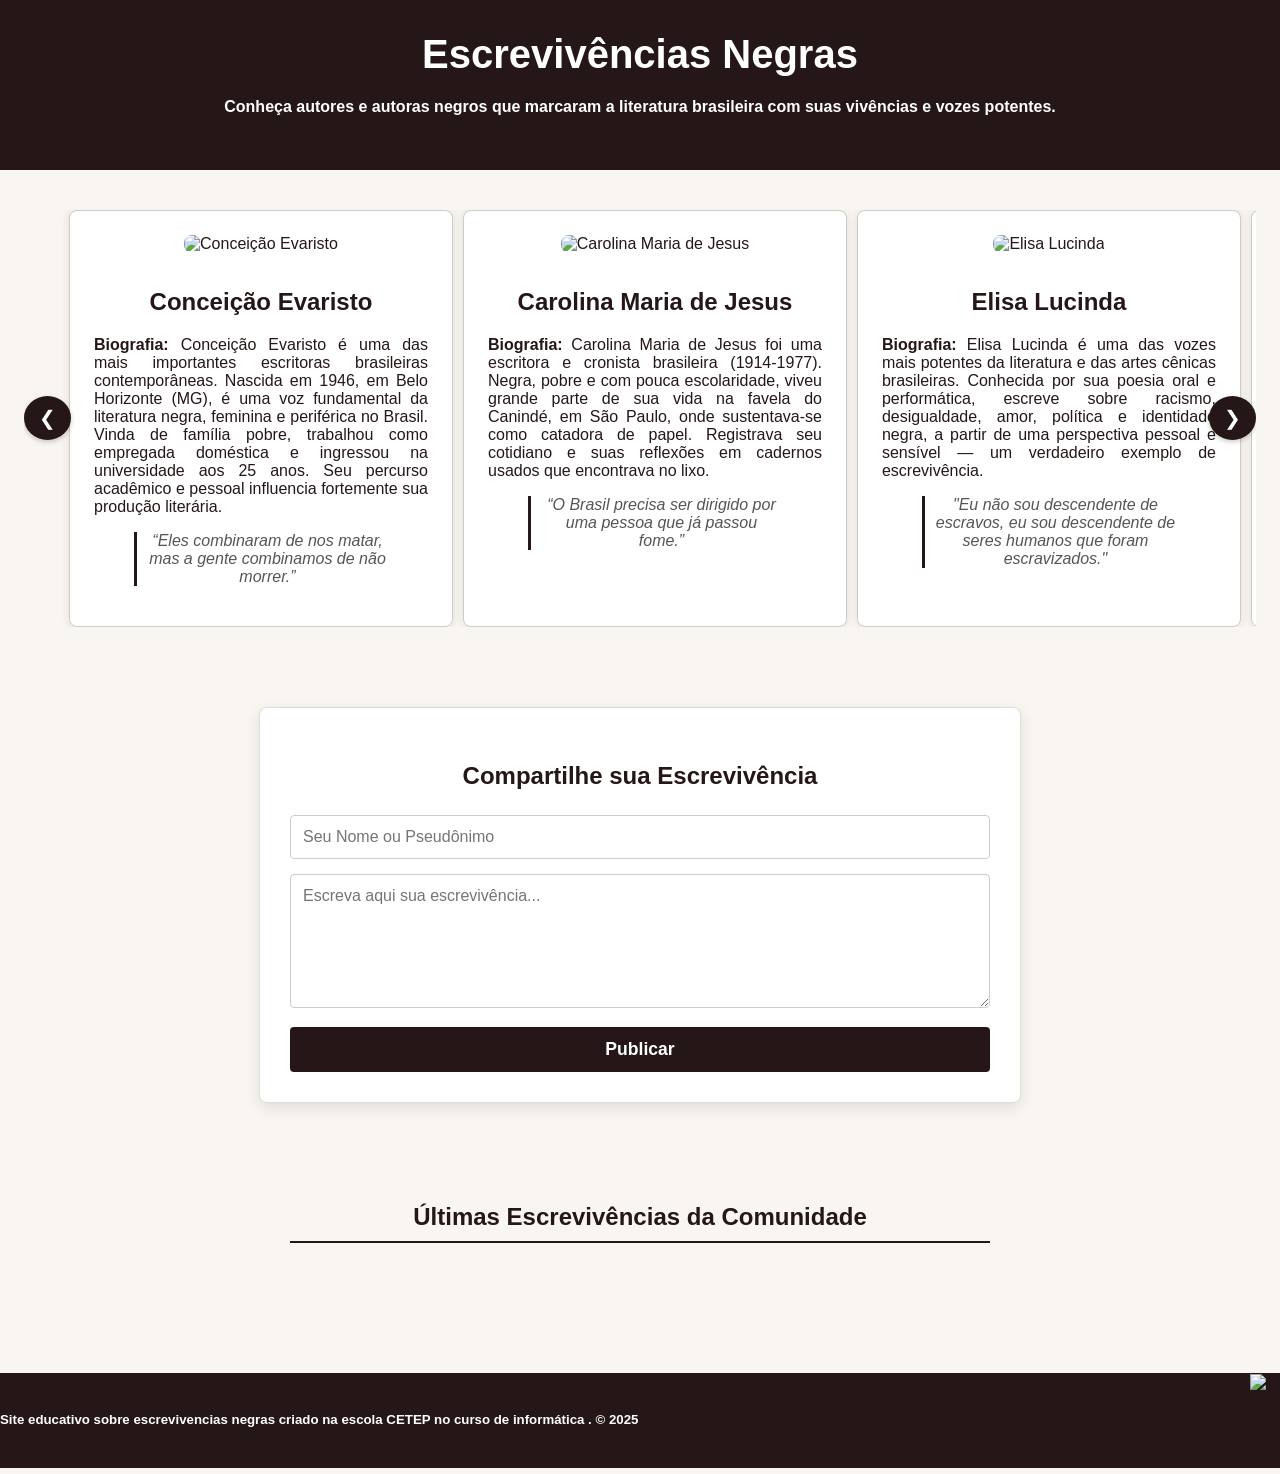
==== index.html @ e5684449 "Add files via upload" ====
<!DOCTYPE html>
<html lang="pt-BR">
<head>
    <meta charset="UTF-8">
    <title>Escrevivências Negras</title>
    <link rel="stylesheet" href="style.css">
    <script defer src="script.js"></script> 
    <link rel="icon" type="image/x-icon" sizes="900x900" href="D:\Download\site escrevivencia\imagens\fiveicon.png">
</head>
<body>
    <header>
        <h1>Escrevivências Negras</h1>
        <h4>Conheça autores e autoras negros que marcaram a literatura brasileira com suas vivências e vozes potentes.</h4>
    </header>

    <main class="carousel-wrapper">
        
        <button id="prevBtn" class="carousel-btn prev-btn">❮</button>

        <div class="slider-container"> 
            
            <div class="autor-card">
                <img src="https://19930cd4.rocketcdn.me/wp-content/uploads/2025/09/ConceicaoEvaristo_cred-MonicaRamalho.jpg"
                     alt="Conceição Evaristo" style="width:300px; height:400px;">
                <h2>Conceição Evaristo</h2>
                <p><strong>Biografia:</strong> Conceição Evaristo é uma das mais importantes escritoras brasileiras contemporâneas. Nascida em 1946, em Belo Horizonte (MG), é uma voz fundamental da literatura negra, feminina e periférica no Brasil. Vinda de família pobre, trabalhou como empregada doméstica e ingressou na universidade aos 25 anos. Seu percurso acadêmico e pessoal influencia fortemente sua produção literária.</p>
                <blockquote>“Eles combinaram de nos matar, mas a gente combinamos de não morrer.”</blockquote>
            </div>

            <div class="autor-card">
                <img src="https://www.folhadelondrina.com.br/img/inline/3090000/0x800/Carolina-Maria-de-Jesus-uma-escritora-na-sala-de-e0309977000202109011616.webp?fallback=https%3A%2F%2Fwww.folhadelondrina.com.br%2Fimg%2Finline%2F3090000%2FCarolina-Maria-de-Jesus-uma-escritora-na-sala-de-e0309977000202109011616.jpg%3Fxid%3D5470760&xid=5470760" 
                     alt="Carolina Maria de Jesus" style="width:300px; height:400px;">
                <h2>Carolina Maria de Jesus</h2>
                <p><strong>Biografia:</strong> Carolina Maria de Jesus foi uma escritora e cronista brasileira (1914-1977). Negra, pobre e com pouca escolaridade, viveu grande parte de sua vida na favela do Canindé, em São Paulo, onde sustentava-se como catadora de papel. Registrava seu cotidiano e suas reflexões em cadernos usados que encontrava no lixo.</p>
                <blockquote>“O Brasil precisa ser dirigido por uma pessoa que já passou fome.”</blockquote>
            </div>

            <div class="autor-card">
                <img src="https://static.wixstatic.com/media/0a154a_349b10fc307b47ac8295e84f40f2802d~mv2.jpg/v1/fill/w_568,h_708,al_c,lg_1,q_85,enc_avif,quality_auto/0a154a_349b10fc307b47ac8295e84f40f2802d~mv2.jpg" 
                     alt="Elisa Lucinda" style="width:300px; height:400px;">
                <h2>Elisa Lucinda</h2>
                <p><strong>Biografia:</strong> Elisa Lucinda é uma das vozes mais potentes da literatura e das artes cênicas brasileiras. Conhecida por sua poesia oral e performática, escreve sobre racismo, desigualdade, amor, política e identidade negra, a partir de uma perspectiva pessoal e sensível — um verdadeiro exemplo de escrevivência.</p>
                <blockquote>"Eu não sou descendente de escravos, eu sou descendente de seres humanos que foram escravizados."</blockquote>
            </div>


            <div class="autor-card">
                <img src="https://encrypted-tbn0.gstatic.com/images?q=tbn:ANd9GcQa_T_mFjqdRVCedDLcw_947dI2YAErRRXWIg&s" 
                     alt="Cuti (Luiz Silva)" style="width:300px; height:400px;">
                <h2>Cuti (Luiz Silva)</h2>
                <p><strong>Biografia:</strong> Cuti (Luiz Silva) é um escritor, poeta e dramaturgo nascido em 1951. É um dos principais nomes da literatura negra brasileira contemporânea e um dos fundadores do Movimento Negro Literário. Foi um dos criadores e editores dos *Cadernos Negros*, publicação que se tornou um espaço fundamental para a divulgação de autores e autoras negras no país.</p>
                <blockquote>"A escrita é uma forma de reexistir."</blockquote>
            </div>

            <div class="autor-card">
                <img src="https://s2.glbimg.com/SxBVUw5_W0MlbMRKBtp1wpmIUwQ=/984x0/smart/filters:strip_icc()/i.s3.glbimg.com/v1/AUTH_63b422c2caee4269b8b34177e8876b93/internal_photos/bs/2019/l/Z/gWnFjkRiae3XKgNbNA9A/foto17cul-101-paulo-d4.jpg" 
                     alt="Paulo Lins" style="width:300px; height:400px;">
                <h2>Paulo Lins</h2>
                <p><strong>Biografia:</strong> Paulo Lins é escritor, poeta e roteirista nascido em 1958. Cresceu na comunidade de Cidade de Deus, experiência que influenciou profundamente sua obra, como no romance *Cidade de Deus* (1997). Sua literatura busca dar voz às periferias, explorando violência urbana, desigualdade social e identidade negra.</p>
                <blockquote>"A literatura pode transformar o que parece invisível em algo que o mundo inteiro precisa enxergar."</blockquote>
            </div>

            <div class="autor-card">
                <img src="https://images.quatrocincoum.com.br/zaYyZGxAP9nAIa1.jpg" 
                     alt="Ana Maria Gonçalves" style="width:300px; height:400px;">
                <h2>Ana Maria Gonçalves</h2>
                <p><strong>Biografia:</strong> Ana Maria Gonçalves é uma escritora nascida em 1970. É reconhecida pelo romance *Um defeito de cor* (2006), uma obra premiada que narra a trajetória de uma mulher africana escravizada no Brasil, abordando temas como racismo, identidade e liberdade. Sua escrita se destaca pela profundidade histórica e pela valorização da memória afro-brasileira.</p>
                <blockquote>"Escrever é um ato político, uma forma de reconstruir histórias que tentaram apagar e de devolver voz a quem foi silenciado."</blockquote>
            </div>
        
            <div class="autor-card">
                <img src="https://cdn.jornaldebrasilia.com.br/wp-content/uploads/2025/04/30154325/Itamar-Vieira-Junio-Credito-%40alnereis-620x617.png" 
                     alt="Itamar Vieira Junior" style="width:300px; height:400px;">
                <h2>Itamar Vieira Junior</h2>
                <p><strong>Biografia:</strong> Itamar Vieira Junior é um escritor e geógrafo (nascido em 1979). Ganhou destaque nacional e internacional com o romance *Torto Arado* (2019), vencedor de prêmios como o Jabuti. Sua obra aborda questões sociais, raciais, espirituais e a vida no campo, explorando a realidade e a resistência do povo nordestino.</p>
                <blockquote>"A memória da terra é também a memória da vida de quem nela habita."</blockquote>
            </div>

            <div class="autor-card">
                <img src="https://diplomatique.org.br/wp-content/uploads/2024/07/Credito-para-Fernando-Rabelo.jpg" 
                     alt="Eliana Alves Cruz" style="width:300px; height:400px;">
                <h2>Eliana Alves Cruz</h2>
                <p><strong>Biografia:</strong> Eliana Alves Cruz é uma escritora e jornalista nascida em 1966. É amplamente conhecida por sua atuação na literatura afro-brasileira. Seu romance mais famoso, *Água de Barrela* (2018), narra a trajetória de sua família e das comunidades negras no Brasil, explorando ancestralidade, escravidão e resistência.</p>
                <blockquote>"A história do povo negro no Brasil precisa ser contada, mesmo que doa, mesmo que seja difícil."</blockquote>
            </div>
            
        </div>
        
        <button id="nextBtn" class="carousel-btn next-btn">❯</button>

    </main>

    <main class="carousel-wrapper">
    
    <section class="user-post-section">
        <h3>Compartilhe sua Escrevivência</h3>
        <form id="postForm">
            <input type="text" id="postAuthor" placeholder="Seu Nome ou Pseudônimo" required>
            <textarea id="postContent" placeholder="Escreva aqui sua escrevivência..." rows="6" required></textarea>
            <button type="submit" class="post-btn">Publicar</button>
        </form>
    </section>
    
    <section class="user-timeline">
        <h2>Últimas Escrevivências da Comunidade</h2>
        <div id="timeline-container">
            </div>
    </section>

   
</main>

    <footer>
        <h5>ㅤㅤㅤㅤSite educativo sobre escrevivencias negras criado na escola CETEP no curso de informática . © 2025</h5>
   <img src="D:\Download\site escrevivencia\imagens\CETEP_BAHIA-removebg-preview.png" alt="Logo sem fundo" style="position: absolute; top: 1px; left: 1250px; width:200px; height:100px;">
    </footer>
</body>
</html>
---- style.css ----
body {
    font-family: Arial, sans-serif;
    margin: 0;
    background-color: #f9f5f0;
    color:  #251717;
}

header {
    background-color: #251717;
    color: #fff;
    padding: 2rem;
    text-align: center;
}

h1 {
    margin: 0;
    font-size: 2.5rem;
}

main.autor-grid {
    display: grid;
    grid-template-columns: repeat(auto-fit, minmax(300px, 1fr));
    gap: 2rem;
    padding: 2rem;
}

.autor-card1 {
    background-color: #fff;
    border-radius: 8px;
    box-shadow: 0 0 10px rgba(0,0,0,0.1);
    padding: 1.5rem;
    text-align: center;
}

.autor-card img {
    max-width: 100%;
    height: auto;
    border-radius: 8px;
    margin-bottom: 1rem;
}

blockquote {
    font-style: italic;
    margin-top: 1rem;
    color: #555;
}

footer {
    width: 97vw;
    margin: 0;
    padding: 1rem;
    background-color: #251717;
    color: #fff;
    text-align: center;
    position: relative;

}

p {text-align: justify;

}

h2{text-align: center;

}

h5{
    text-align: justify;
}

.autor-card2 {
    background-color: #fff;
    border-radius: 8px;
    box-shadow: 0 0 10px rgba(0,0,0,0.1);
    padding: 1.5rem;
    text-align: center;
}
.autor-card3 {
    background-color: #fff;
    border-radius: 8px;
    box-shadow: 0 0 10px rgba(0,0,0,0.1);
    padding: 1.5rem;
    text-align: center;
}
.autor-card4 {
    background-color: #fff;
    border-radius: 8px;
    box-shadow: 0 0 10px rgba(0,0,0,0.1);
    padding: 1.5rem;
    text-align: center;
}
.autor-card5 {
    background-color: #fff;
    border-radius: 8px;
    box-shadow: 0 0 10px rgba(0,0,0,0.1);
    padding: 1.5rem;
    text-align: center;
}
.autor-card6 {
    background-color: #fff;
    border-radius: 8px;
    box-shadow: 0 0 10px rgba(0,0,0,0.1);
    padding: 1.5rem;
    text-align: center;
}
.autor-card7 {
    background-color: #fff;
    border-radius: 8px;
    box-shadow: 0 0 10px rgba(0,0,0,0.1);
    padding: 1.5rem;
    text-align: center;
}
.autor-card8 {
    background-color: #fff;
    border-radius: 8px;
    box-shadow: 0 0 10px rgba(0,0,0,0.1);
    padding: 1.5rem;
    text-align: center;
}

.carousel-wrapper {
    position: relative; 
    width: 90%; 
    margin: 40px auto; 
    overflow: hidden;
    padding: 0 40px;
}

.slider-container {
    display: flex;
    transition: transform 0.5s ease-in-out; 
}

.autor-card {

    min-width: 33.333%; 
    box-sizing: border-box;
    padding: 15px;
    border: 1px solid #ccc; 
    margin: 0 5px; 
    text-align: center; 
}


.carousel-btn {
    position: absolute;
    top: 50%;
    transform: translateY(-50%);
    background: #000;
    color: #fff;
    border: none;
    padding: 10px 15px;
    cursor: pointer;
    z-index: 10;
    font-size: 20px;
    border-radius: 50%;
}

.prev-btn {
    left: 0;
}

.next-btn {
    right: 0;
}

body {
    font-family: Arial, sans-serif;
    margin: 0;
    background-color: #f9f5f0; 
    color: #251717; 
}

header {
    background-color: #251717; 
    color: #fff;
    padding: 2rem;
    text-align: center;
}

h1 {
    margin: 0;
    font-size: 2.5rem;
}

h2 {
    text-align: center;
}

p {
    text-align: justify;
}

blockquote {
    font-style: italic;
    margin-top: 1rem;
    color: #555;
    border-left: 3px solid #251717; 
    padding-left: 10px;
}

footer {
    width: 100%;
    margin: 0;
    padding: 1rem 0;
    background-color: #251717;
    color: #fff;
    text-align: center;
    
}

.autor-card, 
.autor-card1, .autor-card2, .autor-card3, .autor-card4, 
.autor-card5, .autor-card6, .autor-card7, .autor-card8 {
    background-color: #fff;
    border-radius: 8px;
    box-shadow: 0 0 10px rgba(0,0,0,0.1);
    padding: 1.5rem;
    text-align: center;
    min-width: 33.333%; 
    box-sizing: border-box;
    margin: 0 5px; 
    border: 1px solid #ccc; 
}

.autor-card img {
    max-width: 100%;
    border-radius: 8px;
    margin-bottom: 1rem;
    object-fit: cover; 
}

.carousel-wrapper {
    position: relative; 
    width: 90%; 
    margin: 40px auto; 
    overflow: hidden;
    padding: 0 40px;
}

.slider-container {
    display: flex;
    transition: transform 0.5s ease-in-out; 
}

.carousel-btn {
    position: absolute;
    top: 50%;
    transform: translateY(-50%);
    background: #251717; 
    color: #fff;
    border: none;
    padding: 10px 15px;
    cursor: pointer;
    z-index: 10;
    font-size: 20px;
    border-radius: 50%;
    box-shadow: 0 2px 5px rgba(0, 0, 0, 0.2);
}

.prev-btn {
    left: 0;
}

.next-btn {
    right: 0;
}


.user-post-section {
    max-width: 700px;
    margin: 40px auto 60px auto;
    padding: 30px;
    border-radius: 8px;
    background-color: #ffffff; 
    box-shadow: 0 5px 15px rgba(0, 0, 0, 0.1);
    border: 1px solid #ddd;
}

.user-post-section h3 {
    text-align: center;
    color: #251717;
    margin-bottom: 25px;
    font-size: 1.5rem;
}

#postForm input[type="text"],
#postForm textarea {
    width: 100%;
    padding: 12px;
    margin-bottom: 15px;
    border: 1px solid #ccc;
    border-radius: 4px;
    box-sizing: border-box;
    font-size: 1em;
    font-family: Arial, sans-serif;
}

#postForm textarea {
    resize: vertical;
    min-height: 120px;
}

.post-btn {
    display: block;
    width: 100%;
    padding: 12px;
    background-color: #251717; 
    color: white;
    border: none;
    border-radius: 4px;
    cursor: pointer;
    font-size: 1.1em;
    transition: background-color 0.3s;
    font-weight: bold;
}

.post-btn:hover {
    background-color: #4a3434; 
}

.user-timeline {
    max-width: 700px;
    margin: 40px auto;
    padding: 20px 0;
}

.user-timeline h2 {
    color: #251717;
    margin-bottom: 30px;
    border-bottom: 2px solid #251717;
    padding-bottom: 10px;
}

#timeline-container {
    display: flex;
    flex-direction: column;
    gap: 20px; 
}


.user-post-card {
    padding: 25px;
    border-radius: 8px;
    background-color: #ffffff;
    box-shadow: 0 2px 8px rgba(0, 0, 0, 0.1);
    border-left: 5px solid #251717; 
}

.user-post-card .post-text {
    font-style: italic;
    font-size: 1.15em;
    color: #1a1a1a;
    margin-bottom: 15px;
    text-align: left; 
}

.user-post-card .post-author {
    font-weight: bold;
    color: #251717;
    text-align: right;
    margin-top: 10px;
    font-size: 0.95em;
}

.user-post-card .post-date {
    font-size: 0.8em;
    color: #999;
    text-align: right;
}

.post-footer {
    display: flex;
    justify-content: space-between; 
    align-items: center;
    margin-top: 10px;
}

.delete-btn {
    background: none;
    border: 1px solid #ff5555;
    color: #ff5555;
    padding: 5px 10px;
    border-radius: 4px;
    cursor: pointer;
    font-size: 0.8em;
    transition: all 0.2s ease;
}

.delete-btn:hover {
    background-color: #ff5555;
    color: white;
    border-color: #ff5555;
}

.user-post-card .post-date {
    
    text-align: left; 
}
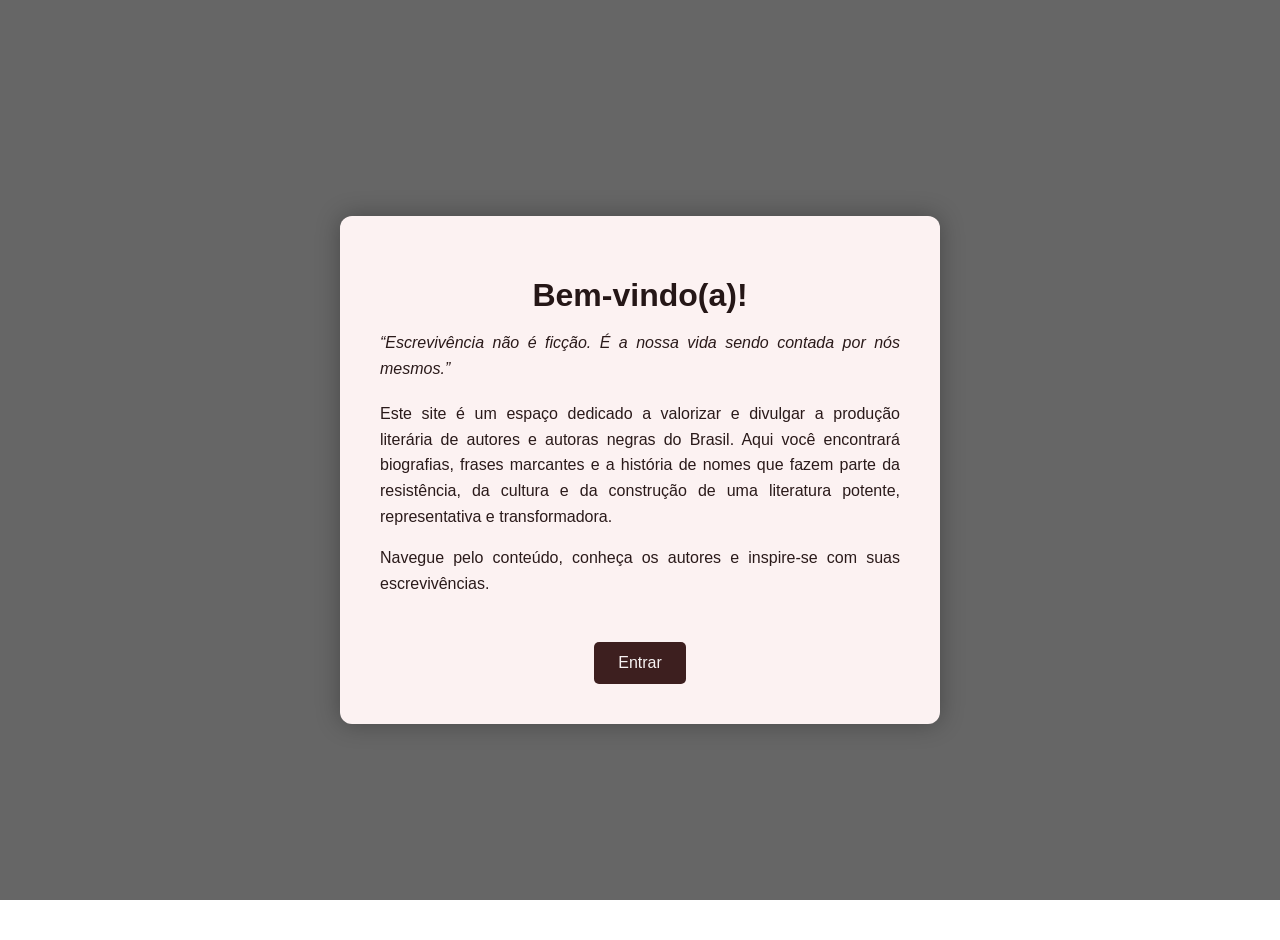
==== commit 6a33b027: "alteração Entrada" ====
--- a/index.html
+++ b/index.html
@@ -2,117 +2,106 @@
 <html lang="pt-BR">
 <head>
     <meta charset="UTF-8">
-    <title>Escrevivências Negras</title>
-    <link rel="stylesheet" href="style.css">
-    <script defer src="script.js"></script> 
-    <link rel="icon" type="image/x-icon" sizes="900x900" href="D:\Download\site escrevivencia\imagens\fiveicon.png">
+    <title>Bem-vindo - Escrevivências</title>
+    <style>
+        body {
+            margin: 0;
+            font-family: Arial, sans-serif;
+            background: url('https://img.freepik.com/fotos-premium/papel-de-parede-com-simbolos-tribais_1134901-393641.jpg?semt=ais_hybrid&w=740&q=80') no-repeat center center fixed;
+            background-size: cover;
+            position: relative;
+            height: 100vh;
+        }
+
+        .overlay {
+            position: absolute;
+            inset: 0;
+            background-color: rgba(0, 0, 0, 0.6);
+            z-index: 0;
+        }
+
+        .login-wrapper {
+            position: relative;
+            z-index: 1;
+            display: flex;
+            justify-content: center;
+            align-items: center;
+            height: 100vh;
+            padding: 20px;
+        }
+
+        .login-box {
+            background-color: #fcf2f2;
+            padding: 40px;
+            border-radius: 12px;
+            box-shadow: 0 0 25px rgba(0, 0, 0, 0.3);
+            max-width: 520px;
+            text-align: center;
+        }
+
+        .login-box h1 {
+            color: #251717;
+            margin-bottom: 10px;
+        }
+
+        .quote {
+            font-style: italic;
+            font-size: 1.1rem;
+            color: #5c3a2c;
+            margin-bottom: 20px;
+        }
+
+        .login-box p {
+            font-size: 1rem;
+            line-height: 1.6;
+            text-align: justify;
+            color: #2a1a1a;
+        }
+
+        .login-box button {
+            margin-top: 30px;
+            background-color: #3d1f1f;
+            color: #f7f3f3;
+            border: none;
+            padding: 12px 24px;
+            border-radius: 5px;
+            font-size: 1rem;
+            cursor: pointer;
+            transition: background-color 0.3s ease;
+        }
+
+        .login-box button:hover {
+            background-color: #5a2e2e;
+        }
+
+        @media (max-width: 600px) {
+            .login-box {
+                padding: 30px 20px;
+            }
+
+            .login-box h1 {
+                font-size: 1.8rem;
+            }
+        }
+    </style>
 </head>
 <body>
-    <header>
-        <h1>Escrevivências Negras</h1>
-        <h4>Conheça autores e autoras negros que marcaram a literatura brasileira com suas vivências e vozes potentes.</h4>
-    </header>
+    <div class="overlay"></div>
 
-    <main class="carousel-wrapper">
-        
-        <button id="prevBtn" class="carousel-btn prev-btn">❮</button>
-
-        <div class="slider-container"> 
-            
-            <div class="autor-card">
-                <img src="https://19930cd4.rocketcdn.me/wp-content/uploads/2025/09/ConceicaoEvaristo_cred-MonicaRamalho.jpg"
-                     alt="Conceição Evaristo" style="width:300px; height:400px;">
-                <h2>Conceição Evaristo</h2>
-                <p><strong>Biografia:</strong> Conceição Evaristo é uma das mais importantes escritoras brasileiras contemporâneas. Nascida em 1946, em Belo Horizonte (MG), é uma voz fundamental da literatura negra, feminina e periférica no Brasil. Vinda de família pobre, trabalhou como empregada doméstica e ingressou na universidade aos 25 anos. Seu percurso acadêmico e pessoal influencia fortemente sua produção literária.</p>
-                <blockquote>“Eles combinaram de nos matar, mas a gente combinamos de não morrer.”</blockquote>
-            </div>
-
-            <div class="autor-card">
-                <img src="https://www.folhadelondrina.com.br/img/inline/3090000/0x800/Carolina-Maria-de-Jesus-uma-escritora-na-sala-de-e0309977000202109011616.webp?fallback=https%3A%2F%2Fwww.folhadelondrina.com.br%2Fimg%2Finline%2F3090000%2FCarolina-Maria-de-Jesus-uma-escritora-na-sala-de-e0309977000202109011616.jpg%3Fxid%3D5470760&xid=5470760" 
-                     alt="Carolina Maria de Jesus" style="width:300px; height:400px;">
-                <h2>Carolina Maria de Jesus</h2>
-                <p><strong>Biografia:</strong> Carolina Maria de Jesus foi uma escritora e cronista brasileira (1914-1977). Negra, pobre e com pouca escolaridade, viveu grande parte de sua vida na favela do Canindé, em São Paulo, onde sustentava-se como catadora de papel. Registrava seu cotidiano e suas reflexões em cadernos usados que encontrava no lixo.</p>
-                <blockquote>“O Brasil precisa ser dirigido por uma pessoa que já passou fome.”</blockquote>
-            </div>
-
-            <div class="autor-card">
-                <img src="https://static.wixstatic.com/media/0a154a_349b10fc307b47ac8295e84f40f2802d~mv2.jpg/v1/fill/w_568,h_708,al_c,lg_1,q_85,enc_avif,quality_auto/0a154a_349b10fc307b47ac8295e84f40f2802d~mv2.jpg" 
-                     alt="Elisa Lucinda" style="width:300px; height:400px;">
-                <h2>Elisa Lucinda</h2>
-                <p><strong>Biografia:</strong> Elisa Lucinda é uma das vozes mais potentes da literatura e das artes cênicas brasileiras. Conhecida por sua poesia oral e performática, escreve sobre racismo, desigualdade, amor, política e identidade negra, a partir de uma perspectiva pessoal e sensível — um verdadeiro exemplo de escrevivência.</p>
-                <blockquote>"Eu não sou descendente de escravos, eu sou descendente de seres humanos que foram escravizados."</blockquote>
-            </div>
-
-
-            <div class="autor-card">
-                <img src="https://encrypted-tbn0.gstatic.com/images?q=tbn:ANd9GcQa_T_mFjqdRVCedDLcw_947dI2YAErRRXWIg&s" 
-                     alt="Cuti (Luiz Silva)" style="width:300px; height:400px;">
-                <h2>Cuti (Luiz Silva)</h2>
-                <p><strong>Biografia:</strong> Cuti (Luiz Silva) é um escritor, poeta e dramaturgo nascido em 1951. É um dos principais nomes da literatura negra brasileira contemporânea e um dos fundadores do Movimento Negro Literário. Foi um dos criadores e editores dos *Cadernos Negros*, publicação que se tornou um espaço fundamental para a divulgação de autores e autoras negras no país.</p>
-                <blockquote>"A escrita é uma forma de reexistir."</blockquote>
-            </div>
-
-            <div class="autor-card">
-                <img src="https://s2.glbimg.com/SxBVUw5_W0MlbMRKBtp1wpmIUwQ=/984x0/smart/filters:strip_icc()/i.s3.glbimg.com/v1/AUTH_63b422c2caee4269b8b34177e8876b93/internal_photos/bs/2019/l/Z/gWnFjkRiae3XKgNbNA9A/foto17cul-101-paulo-d4.jpg" 
-                     alt="Paulo Lins" style="width:300px; height:400px;">
-                <h2>Paulo Lins</h2>
-                <p><strong>Biografia:</strong> Paulo Lins é escritor, poeta e roteirista nascido em 1958. Cresceu na comunidade de Cidade de Deus, experiência que influenciou profundamente sua obra, como no romance *Cidade de Deus* (1997). Sua literatura busca dar voz às periferias, explorando violência urbana, desigualdade social e identidade negra.</p>
-                <blockquote>"A literatura pode transformar o que parece invisível em algo que o mundo inteiro precisa enxergar."</blockquote>
-            </div>
-
-            <div class="autor-card">
-                <img src="https://images.quatrocincoum.com.br/zaYyZGxAP9nAIa1.jpg" 
-                     alt="Ana Maria Gonçalves" style="width:300px; height:400px;">
-                <h2>Ana Maria Gonçalves</h2>
-                <p><strong>Biografia:</strong> Ana Maria Gonçalves é uma escritora nascida em 1970. É reconhecida pelo romance *Um defeito de cor* (2006), uma obra premiada que narra a trajetória de uma mulher africana escravizada no Brasil, abordando temas como racismo, identidade e liberdade. Sua escrita se destaca pela profundidade histórica e pela valorização da memória afro-brasileira.</p>
-                <blockquote>"Escrever é um ato político, uma forma de reconstruir histórias que tentaram apagar e de devolver voz a quem foi silenciado."</blockquote>
-            </div>
-        
-            <div class="autor-card">
-                <img src="https://cdn.jornaldebrasilia.com.br/wp-content/uploads/2025/04/30154325/Itamar-Vieira-Junio-Credito-%40alnereis-620x617.png" 
-                     alt="Itamar Vieira Junior" style="width:300px; height:400px;">
-                <h2>Itamar Vieira Junior</h2>
-                <p><strong>Biografia:</strong> Itamar Vieira Junior é um escritor e geógrafo (nascido em 1979). Ganhou destaque nacional e internacional com o romance *Torto Arado* (2019), vencedor de prêmios como o Jabuti. Sua obra aborda questões sociais, raciais, espirituais e a vida no campo, explorando a realidade e a resistência do povo nordestino.</p>
-                <blockquote>"A memória da terra é também a memória da vida de quem nela habita."</blockquote>
-            </div>
-
-            <div class="autor-card">
-                <img src="https://diplomatique.org.br/wp-content/uploads/2024/07/Credito-para-Fernando-Rabelo.jpg" 
-                     alt="Eliana Alves Cruz" style="width:300px; height:400px;">
-                <h2>Eliana Alves Cruz</h2>
-                <p><strong>Biografia:</strong> Eliana Alves Cruz é uma escritora e jornalista nascida em 1966. É amplamente conhecida por sua atuação na literatura afro-brasileira. Seu romance mais famoso, *Água de Barrela* (2018), narra a trajetória de sua família e das comunidades negras no Brasil, explorando ancestralidade, escravidão e resistência.</p>
-                <blockquote>"A história do povo negro no Brasil precisa ser contada, mesmo que doa, mesmo que seja difícil."</blockquote>
-            </div>
-            
+    <div class="login-wrapper">
+        <div class="login-box">
+            <h1>Bem-vindo(a)!</h1>
+            <p class="quote">“Escrevivência não é ficção. É a nossa vida sendo contada por nós mesmos.”</p>
+            <p>
+                Este site é um espaço dedicado a valorizar e divulgar a produção literária de autores e autoras negras do Brasil.
+                Aqui você encontrará biografias, frases marcantes e a história de nomes que fazem parte da resistência, da cultura
+                e da construção de uma literatura potente, representativa e transformadora.
+            </p>
+            <p>
+                Navegue pelo conteúdo, conheça os autores e inspire-se com suas escrevivências.
+            </p>
+            <button onclick="window.location.href='index.html'">Entrar</button>
         </div>
-        
-        <button id="nextBtn" class="carousel-btn next-btn">❯</button>
-
-    </main>
-
-    <main class="carousel-wrapper">
-    
-    <section class="user-post-section">
-        <h3>Compartilhe sua Escrevivência</h3>
-        <form id="postForm">
-            <input type="text" id="postAuthor" placeholder="Seu Nome ou Pseudônimo" required>
-            <textarea id="postContent" placeholder="Escreva aqui sua escrevivência..." rows="6" required></textarea>
-            <button type="submit" class="post-btn">Publicar</button>
-        </form>
-    </section>
-    
-    <section class="user-timeline">
-        <h2>Últimas Escrevivências da Comunidade</h2>
-        <div id="timeline-container">
-            </div>
-    </section>
-
-   
-</main>
-
-    <footer>
-        <h5>ㅤㅤㅤㅤSite educativo sobre escrevivencias negras criado na escola CETEP no curso de informática . © 2025</h5>
-   <img src="D:\Download\site escrevivencia\imagens\CETEP_BAHIA-removebg-preview.png" alt="Logo sem fundo" style="position: absolute; top: 1px; left: 1250px; width:200px; height:100px;">
-    </footer>
+    </div>
 </body>
-</html>+</html>
